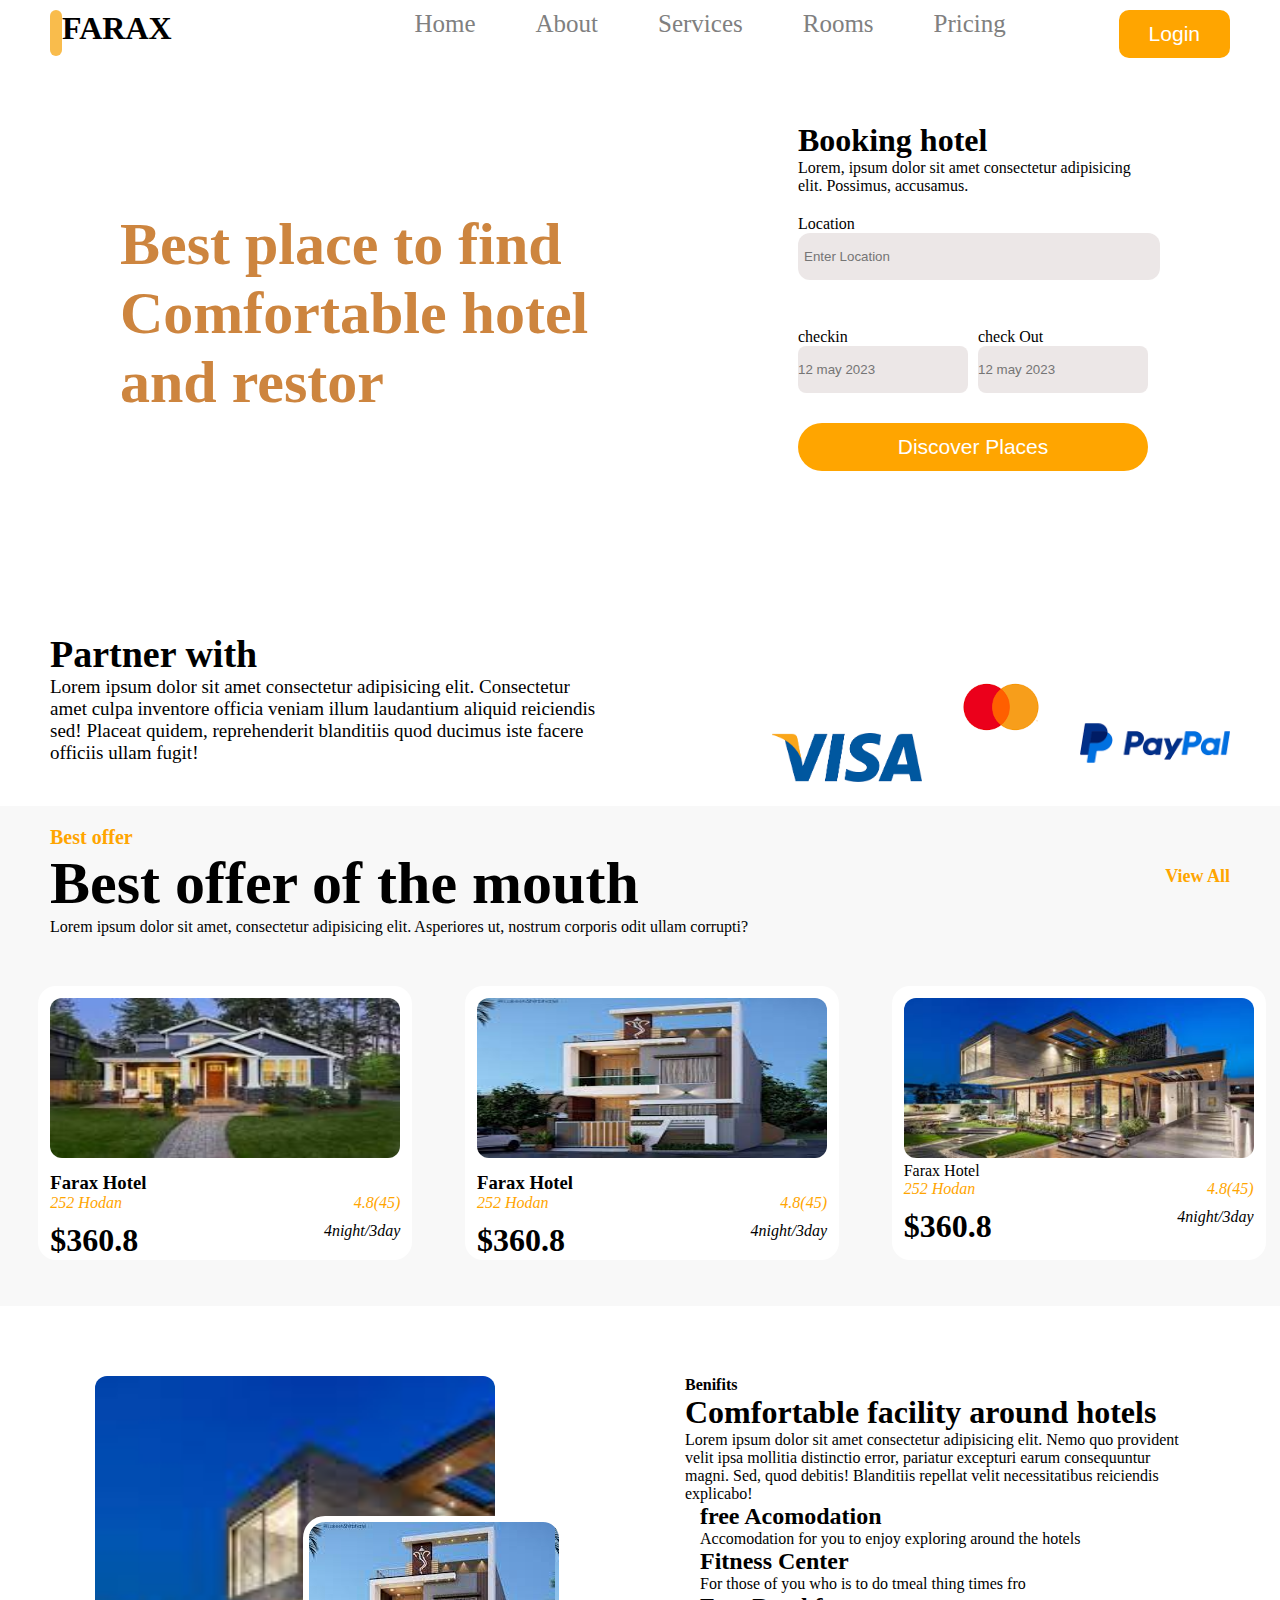
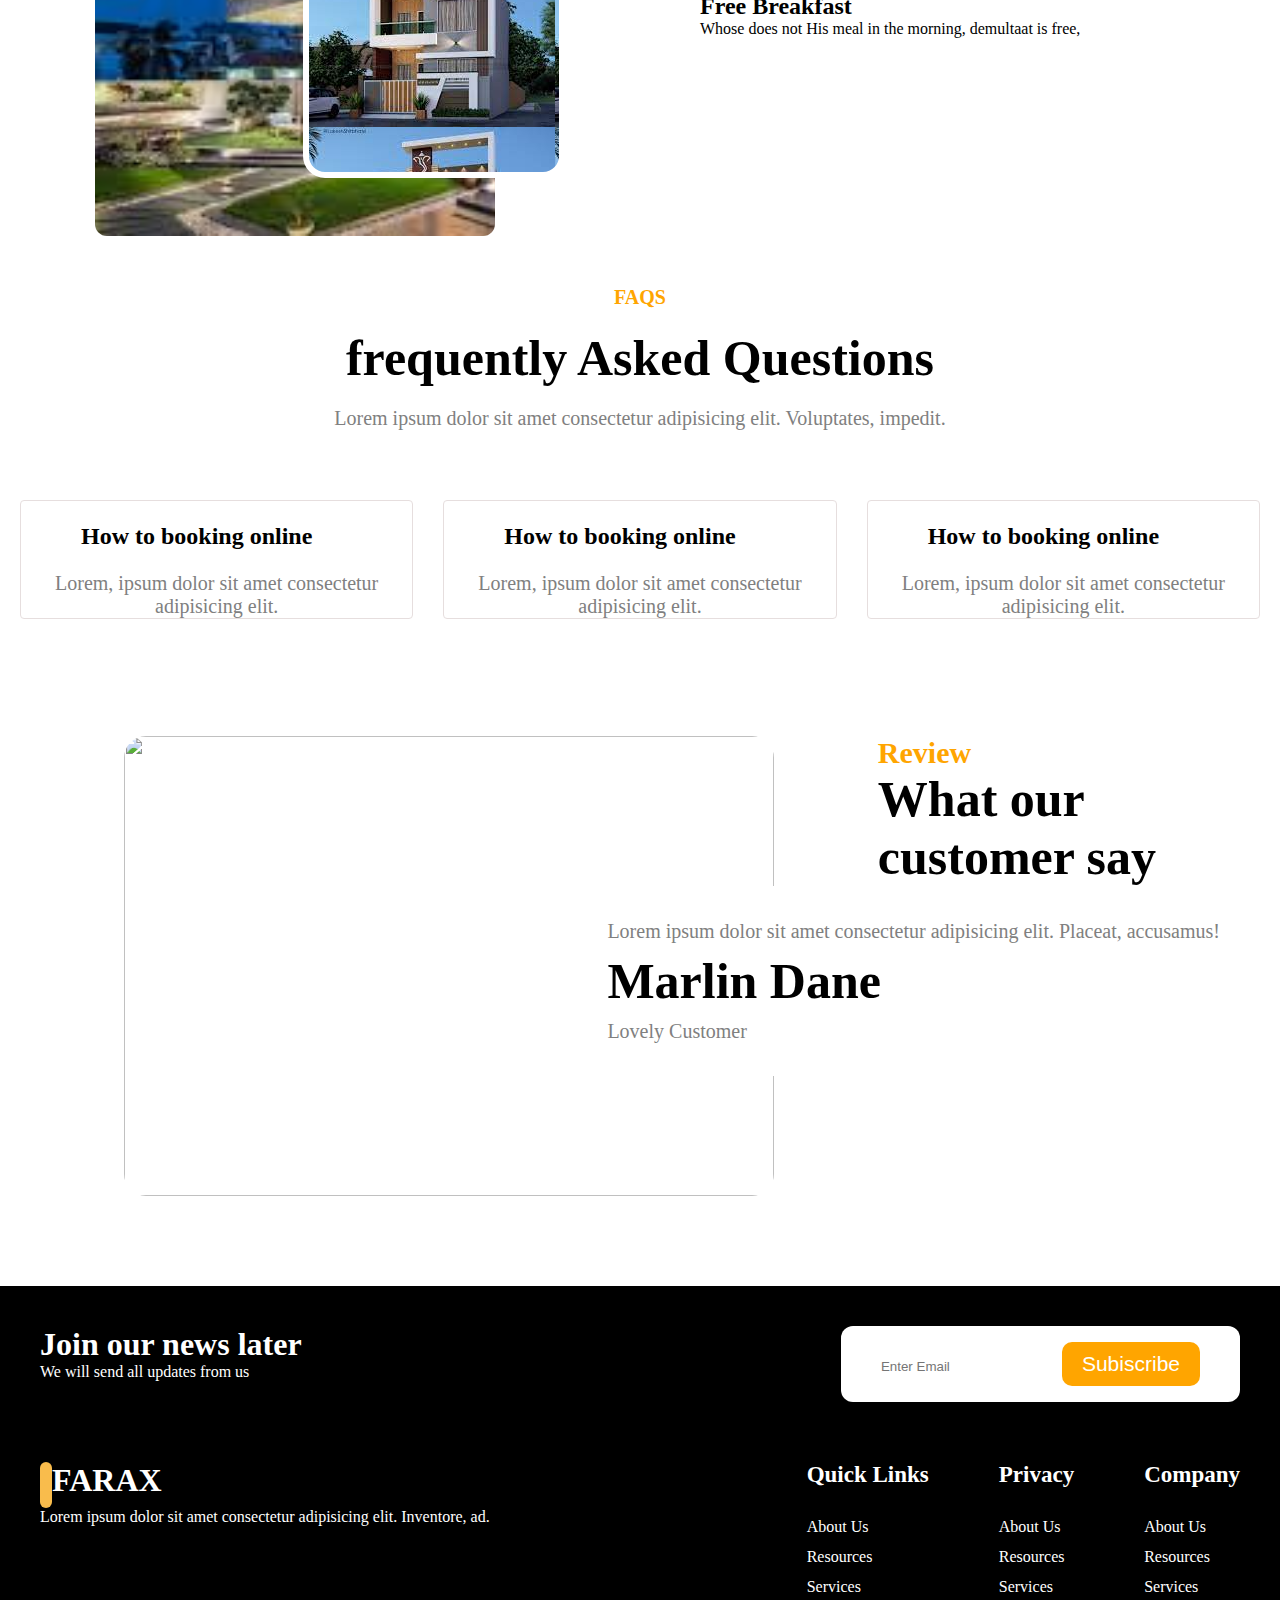
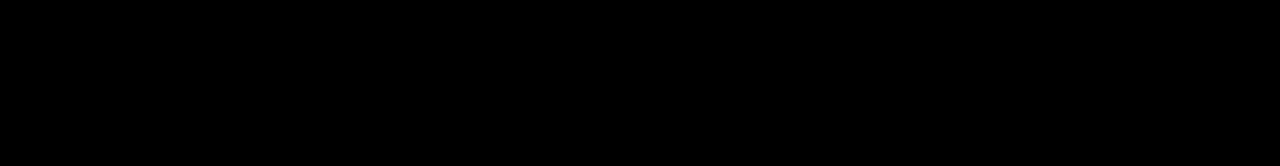
==== index.html @ abc35194 "Hotel Web" ====
<!DOCTYPE html>
<html lang="en">
<head>
     <meta charset="UTF-8">
     <meta name="viewport" content="width=device-width, initial-scale=1.0">
     <title>Hotel project</title>
     <link rel="stylesheet" href="style.css">
     <link rel="stylesheet" href="https://cdnjs.cloudflare.com/ajax/libs/font-awesome/6.4.2/css/all.min.css" integrity="sha512-z3gLpd7yknf1YoNbCzqRKc4qyor8gaKU1qmn+CShxbuBusANI9QpRohGBreCFkKxLhei6S9CQXFEbbKuqLg0DA==" crossorigin="anonymous" referrerpolicy="no-referrer" />
</head>
<body>
     <div class="header">
          <div class="logo">
               <i class="fa-solid fa-f"></i>
               <h1>FARAX</h1>

          </div>
          <ul>
               <li>Home</li>
               <li>About</li>
               <li>Services</li>
               <li>Rooms</li>
               <li>Pricing</li>
          </ul>
         <div>
          <button class="btn">Login</button>
         </div>

     </div>


<div class="hero">
     <div class="left-side">
          <h1>Best place to find Comfortable hotel and restor</h1>
          <p>Lorem, ipsum dolor sit amet consectetur adipisicing elit. Dolorum fuga iusto a perspiciatis ipsa repellat. Unde sit incidunt numquam neque.</p>

     </div>
     <div class="right-side">
     <h1>Booking hotel</h1>
     <p>Lorem, ipsum dolor sit amet consectetur adipisicing elit. Possimus, accusamus.</p>
     <form>
          <label>Location</label>
          <br>
          <input class="locationinput" type="text" 
          placeholder="Enter Location">
          <br>
          <br>
          <div class="input-parent">
               <div class="left-input">
           <label>checkin</label>
           <br>
           <input type="text" placeholder="12 may 2023">
               </div>

               <div class="left-input">
                    <label>check Out</label>
                    <br>
                    <input type="text" placeholder="12 may 2023">
                        </div>

          </div>
          <button>Discover Places</button>
     </form>
</div>

</div>
<!-- section -->
<div class="partner-parent">
     <div class="left-partner">
          <h1>Partner with</h1>
          <p>Lorem ipsum dolor sit amet consectetur adipisicing elit. Consectetur amet culpa inventore officia veniam illum laudantium aliquid reiciendis sed! Placeat quidem, reprehenderit blanditiis quod ducimus iste facere officiis ullam fugit!</p>

     </div>
     <div class="right-partner">
          <img src="asset/download.png" alt="">
          <img src="asset/download (1).png" alt="">
          <img src="asset/download (2).png" alt="">

     </div>

</div>

<!-- section four -->
<div class="offer">
     <div class="offer-title-parent">
          <div class="left-offer">
               <h4>Best offer</h4>
               <h1>Best offer of the mouth</h1>
               <p>Lorem ipsum dolor sit amet, consectetur adipisicing elit. Asperiores ut, nostrum corporis odit ullam corrupti?</p>

          </div>
          <h3>View All</h3>
          </div>
          <div class="box-parent">
               <div class="box">
                   <img src="asset/download.jpg" >
                   <h3>Farax Hotel</h3>

                   <div class="info-parent">
                    <div class="right-icon">
                         <i class="fa-solid fa-location-dot">252 Hodan</i>
                    </div>
                    <div class="left-icon">
                         <i class="fa-solid fa-star">4.8(45)</i>
                    </div>
                   </div>
                   <div class="price-parent">
                 <h1>$360.8</h1>
                 <div>
                    <i class="fa-solid fa-star">4night/3day</i>
                 </div>
                   </div>

               </div>

               <div class="box">
                    
                    <img src="asset/download (3).jpg" >
                    <h3>Farax Hotel</h3>
 
                    <div class="info-parent">
                     <div class="right-icon">
                          <i class="fa-solid fa-location-dot">252 Hodan</i>
                     </div>
                     <div class="left-icon">
                          <i class="fa-solid fa-star">4.8(45)</i>
                     </div>
                    </div>
                    <div class="price-parent">
                  <h1>$360.8</h1>
                  <div>
                     <i class="fa-solid fa-star">4night/3day</i>
                  </div>
                    </div>
 
               </div>
               <div class="box">
                    <img src="asset/images.jpg"
                   <h3>Farax Hotel</h3>

                   <div class="info-parent">
                    <div class="right-icon">
                         <i class="fa-solid fa-location-dot">252 Hodan</i>
                    </div>
                    <div class="left-icon">
                         <i class="fa-solid fa-star">4.8(45)</i>
                    </div>
                   </div>
                   <div class="price-parent">
                 <h1>$360.8</h1>
                 <div>
                    <i class="fa-solid fa-star">4night/3day</i>
                 </div>
                   </div>


               </div>
               
     </div>
     
     

</div>


<!-- section 5 -->
<div class="benifit-parent">
     <div class="left-benifit">
          <div class="img1"></div>
          <div class="img2"></div>
     </div>
     <div class="right-benifit">
          <h4> Benifits</h4>
          <h1> Comfortable facility around hotels</h1>
          <p>Lorem ipsum dolor sit amet consectetur adipisicing elit. Nemo quo provident velit ipsa mollitia distinctio error, pariatur excepturi earum consequuntur magni. Sed, quod debitis! Blanditiis repellat velit necessitatibus reiciendis explicabo!</p>
          <div class="div-parent">

                     <i class="fa-solid fa-car"></i>
                     <div>
                         <h2>free Acomodation</h2>
                         <p>Accomodation for you to enjoy exploring around the hotels</p>
                     </div>
               
           </div>
          <div class="div-parent">

               <i class="fa-solid fa-dumbbell"></i>
                     <div>
                         <h2>Fitness Center</h2>
                         <p>For those of you who is to do tmeal thing times fro</p>
                     </div>
               
           </div>
           <div class="div-parent">

               <i class="fa-solid fa-mug-saucer"></i>
               <div>
                   <h2>Free Breakfast</h2>
                   <p>Whose does not His meal in the morning, demultaat is free,</p>
               </div>
         
     </div>
     </div>
     

</div>

<!-- frequently -->
<div class="faq-section">
     <h4>FAQS</h4>
     <h1>frequently  Asked Questions</h1>
<p>Lorem ipsum dolor sit amet consectetur adipisicing elit. Voluptates, impedit.</p>
<div class="faq-parent">
     <div class="faq-one">
          <div class="faq-questions">
               <h2>How to booking online</h2>
               <i class="fa-solid fa-angle-up"></i>
          </div>
          <p>Lorem, ipsum dolor sit amet consectetur adipisicing elit.</p>
     
     </div>
     <div class="faq-one">
          <div class="faq-questions">
               <h2>How to booking online</h2>
               <i class="fa-solid fa-angle-up"></i>
          </div>
          <p>Lorem, ipsum dolor sit amet consectetur adipisicing elit.</p>
     
     </div>
     <div class="faq-one">
          <div class="faq-questions">
               <h2>How to booking online</h2>
               <i class="fa-solid fa-angle-up"></i>
          </div>
          <p>Lorem, ipsum dolor sit amet consectetur adipisicing elit.</p>
     
     </div>
</div>



</div>


<div class="review-parent">
     <img src="https://encrypted-tbn0.gstatic.com/images?q=tbn:ANd9GcTPYt6vrQ4T1ivi6Lmzs3BJR4z9FzQ_XbAcPg&usqp=CAU" alt="">
     <div class="right-review">
          <h4>Review</h4>
          <h1>What our <br>customer say</h1>
          <div class="box-review">
               <i class="fa-solid fa-quote-left"></i>  
          <p>Lorem ipsum dolor sit amet consectetur adipisicing elit. Placeat, accusamus!</p>
          <h1>Marlin Dane</h1>
          <p>Lovely Customer</p>
     </div>
     </div>
</div>


<div class="footer">
     <div class="newslater-parent">
          <div>
               <h1>Join our news later</h1>
               <p>We will send all updates from us</p>
          </div>
          <div class="email">
               <input type="text" placeholder="Enter Email">
          <button>Subiscribe</button>
          </div>
     </div>

<div class="links-parent">
     <div class="links-left">
          <div class="logo">
               <i class="fa-solid fa-f"></i>
               <h1>FARAX</h1>

          </div>
          <p>Lorem ipsum dolor sit amet consectetur adipisicing elit. Inventore, ad.</p>
     </div>
     <div class="right-links">
          <div>
               <h3>Quick Links</h3>
               <p>About Us</p>
               <p>Resources</p>
               <p>Services</p>
          </div>
          <div>
               <h3>Privacy</h3>
               <p>About Us</p>
               <p>Resources</p>
               <p>Services</p>
          </div>
          <div>
               <h3>Company</h3>
               <p>About Us</p>
               <p>Resources</p>
               <p>Services</p>
          </div>
     </div>
</div>










</div>




 


</body>
</html>
---- style.css ----
*{
     margin: 0;
     padding: 0;
}


.header{
     padding: 10px 50px;
display: flex;
justify-content: space-between;

}
.header ul{
     display: flex;
     list-style: none;
     /* gap: 30px; */
     margin-left: 130px;

}
.header ul li{
     font-size: 25px;
     padding: 0px 30px;
     cursor: pointer;
 color: gray;

}
.header ul li:hover{
     background-color: palegreen;
     color: white;
     text-decoration:line-through;

}
.btn{
     color:white;
     background-color: orange;
     font-size: 21px;
     padding: 12px 30px;
     border: none;
     border-radius: 10px;
}


.logo{
     display: flex;
}


.logo i{
     border-radius: 6px;
     padding: 6px;
     height: 34px;
     font-size: 35px;
     background-color:rgb(249, 188, 76);
}


.hero{
     margin: 10px 50px;
     border-radius: 16px;
     height: 500px;
   background-image: url("https://encrypted-tbn0.gstatic.com/images?q=tbn:ANd9GcS6slKuqtUSTsFHU1jqiPL7g6PLl6XMp9gmMA&usqp=CAU");
   background-repeat: no-repeat;
   background-size: cover;
   display: flex;
   justify-content: space-between;
 padding: 12px 70px;
}
.div-parent{
     display: flex;

}
.div-parent i{
     margin-right: 15px;
     margin-top: 12px;
     font-size: 15px;
}










.right-side{
     padding: 12px;
     border-radius: 22px;
background-color: white;

width: 350px;
height: 350px;
margin-top: 20px;



}
.left-side{
     margin-top: 120px;
    width: 550px;
     
}

.left-side p{
     font-size: 25px;
     color: white;
}
.left-side h1{
     font-size: 60px;
     color: peru;
}

.locationinput{
     margin-bottom: 10px;
     outline: none;
     padding: 6px;
     height: 35px;
     width: 350px;
     border-radius: 12px;
     border: none;
     background-color: rgba(230, 223, 223, 0.751);

}
.right-side p{
     margin-bottom: 20px;

}
.right-side button{
     width: 350px;
     padding: 12px;
     background-color: orange;
     border: none;
     border-radius: 28px;
     color: white;
     font-size:21px ;
     margin-top: 30px;
}
.input-parent{
     display: flex;
     justify-content: space-between;
     margin-top: 20px;
}

.left-input input{
     height: 47px;
     width: 170px;
     border-radius: 8px;
     border: none;
     background-color:rgba(230, 223, 223, 0.751);
}


.benifit-parent{
     margin-top: 70px;
     display: flex;
     justify-content: space-around;


}


.right-benifit{
     width: 500px;
}
.left-benifit .img1{
     background-size: cover;
     background-repeat: no-repeat;
     background-image: url("asset/images.jpg");
     border-radius: 12px;
     width: 400px;
     height: 460px

}
.left-benifit{
     position: relative;
}
.left-benifit .img2{
     background-image: url("asset/download\ \(3\).jpg");
     width: 250px;
     height: 250px;
     background-color: coral;
     position: absolute;
     right: -70px;
     border-radius: 22px;
     border: 6px white solid;
     top: 140px;
}







.right-side button{
     width: 350px;
     padding: 12px;

}


.partner-parent{
padding: 20px 50px;
display: flex;
justify-content: space-between;
}
.left-partner{
     width: 560px;
     font-size: 19px;
}

.right-partner img{
width: 150px;
}
.offer{
     background-color: #f8f8f8;
     height: 500px;
}
.offer-title-parent{
     display: flex;
     justify-content: space-between;
     padding: 20px 50px;
}
.left-offer h4{
     color: orange;
     font-size: 20px;
}
.left-offer h1{
     font-size: 60px;
}
.offer-title-parent h3{
 margin-top: 40px;
 color: orange;
 font-size: 18px;
}
.box{
     height: 250px;
     width: 100%;
     background-color: white;
     padding: 12px;
     border-radius: 18px;
}

.box-parent{
     margin-bottom: 40px;
     margin-top: 30px;
     display: grid;
justify-content: space-around;
grid-template-columns: 350px 350px 350px;
}

.box img{
     width: 100%;
     height: 160px;
     border-radius: 12px;

}
.box h3{
     margin-top: 10px;
}
.info-parent{
     display: flex;
     justify-content: space-between;
}
.info-parent i{
     color: orange;
}

.faq-section{
     margin-top: 50px;
     height: 400px;
     text-align: center;
}
.faq-section h4{
     color: orange;
     font-size: 20px;
     margin-bottom: 20px;
}
.faq-section h1{
     font-size: 50px;
     margin-bottom: 20px;
}
.faq-section p{
     font-size: 20px;
     color: gray;
}
.faq-one{
     border-radius: 4px;
     border: 1px rgb(230, 222, 222) solid;
     width: 500px;

}
.faq-questions{
     margin: 2px 20px;
     justify-content: space-around;
     display: flex;
     padding: 20px;
}
.faq-parent{
     gap: 30px;
     display: flex;
     padding: 20px;
}
.faq-parent{
     gap: 30px;
     display: flex;
     justify-content: center;
     margin-top: 50px;

}


.price-parent{
     display: flex;
     justify-content: space-between;
     margin-top: 10px;
}

.review-parent{
     position:relative;
     display: flex;
     justify-content: space-evenly;
     margin: 50px 20px;
     height: 500px;
}
.review-parent img{
     width: 650px;
     height: 460px;
     border-radius: 22px;
}

.box-review i{
     font-size: 50px;
}
.box-review p{
     font-size: 20px;
     color: gray;
}
.box-review{
     margin-top: 20px;
     position: absolute;
     right: 20px;
     top: 130px;
     line-height: 50px;
     background-color: white;
     padding: 20px;
     border-radius: 12px;
}
.right-review h4{
     font-size: 30px;
     color: orange;
}

.right-review h1{
     font-size: 50px;
}


.footer{
     background-color: black;
     height: 400px;
     padding: 40px;
     color: white;
}
.newslater-parent{
     display: flex;
     justify-content: space-between;
}
.email{
     background-color: white;
     padding: 16px 40px;
     border-radius: 12px;
}


.email input{
     border: none;
     outline: none;
}



.email button{
     background-color: orange;
     border: none;
     padding: 10px 20px;
     font-size: 21px;
     border-radius: 10px;
     color: white;
}

.links-parent {
     display: flex;
     justify-content: space-between;
     margin-top: 60px;
}
.right-links{
     display: flex;
     gap: 70px;
}
.right-links h3{
margin-bottom: 24px;
font-size: 23px;

}
.right-links p{
     line-height: 30px;
}
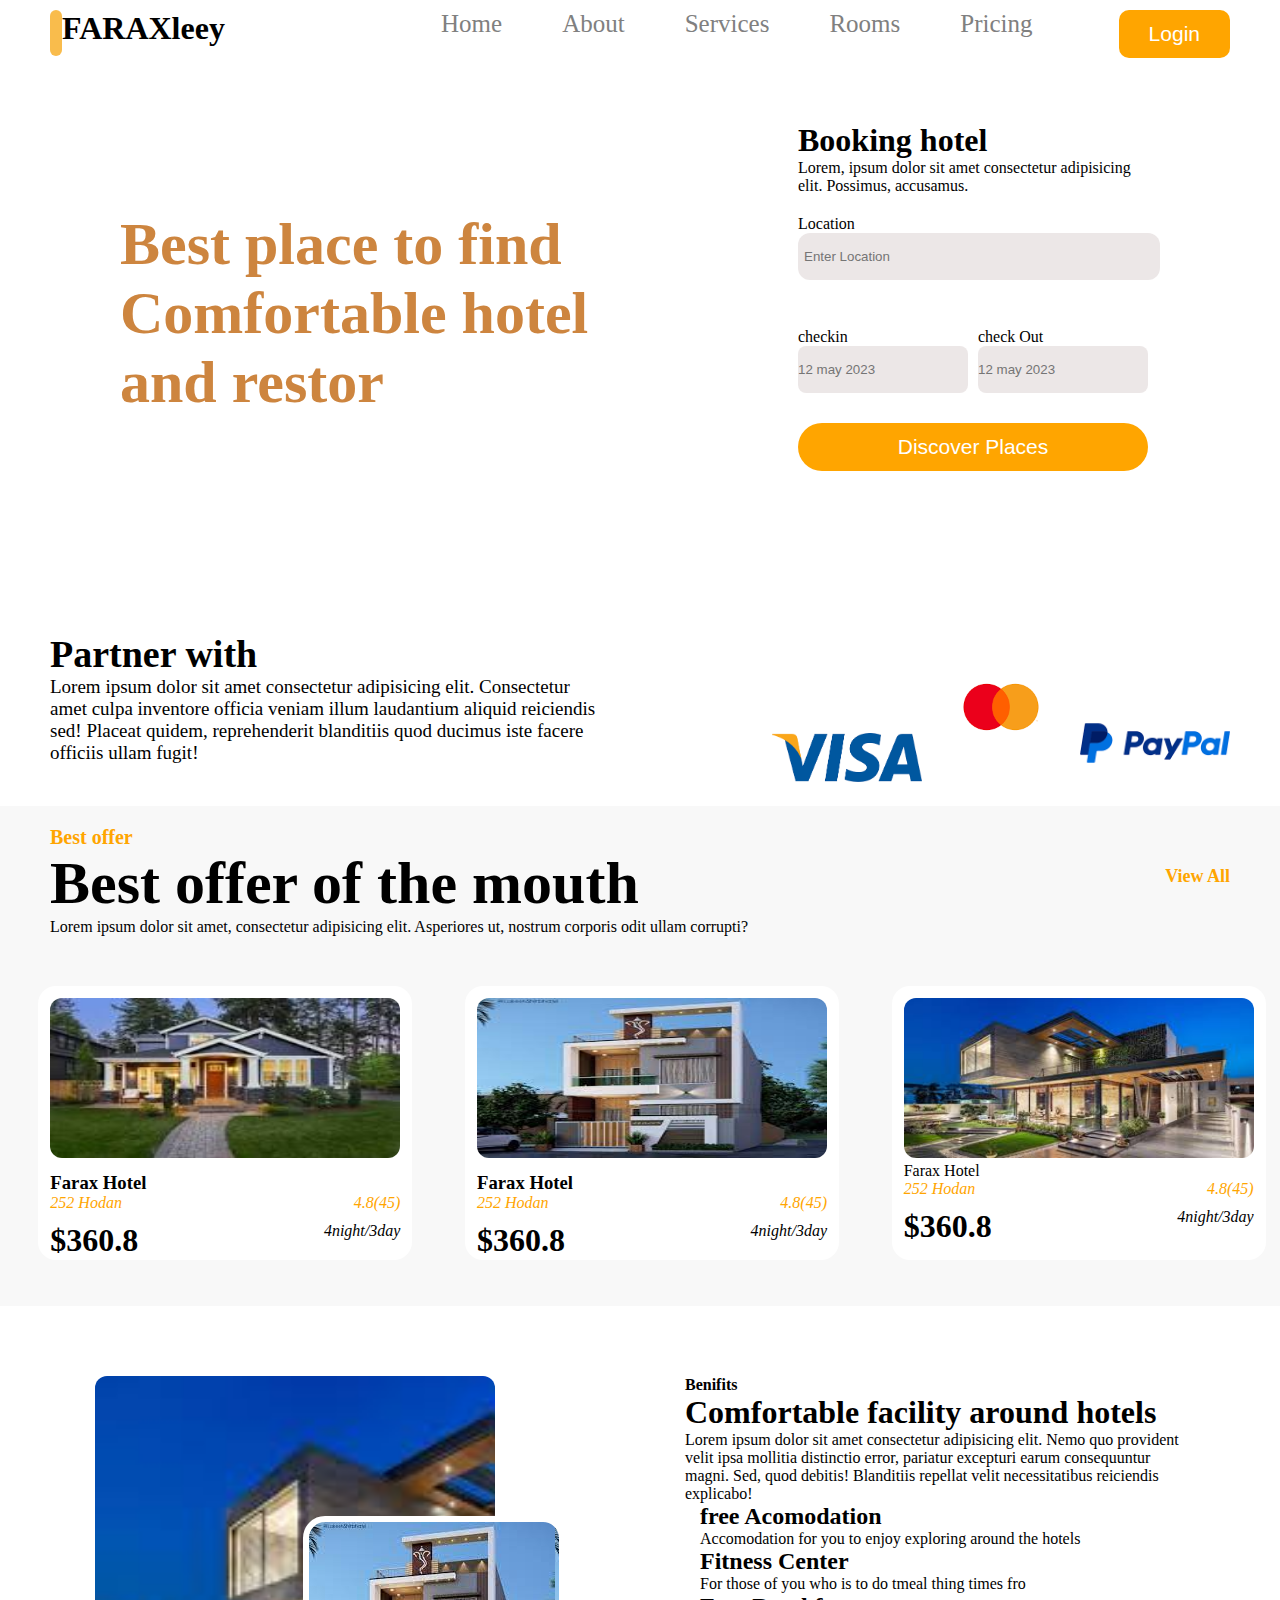
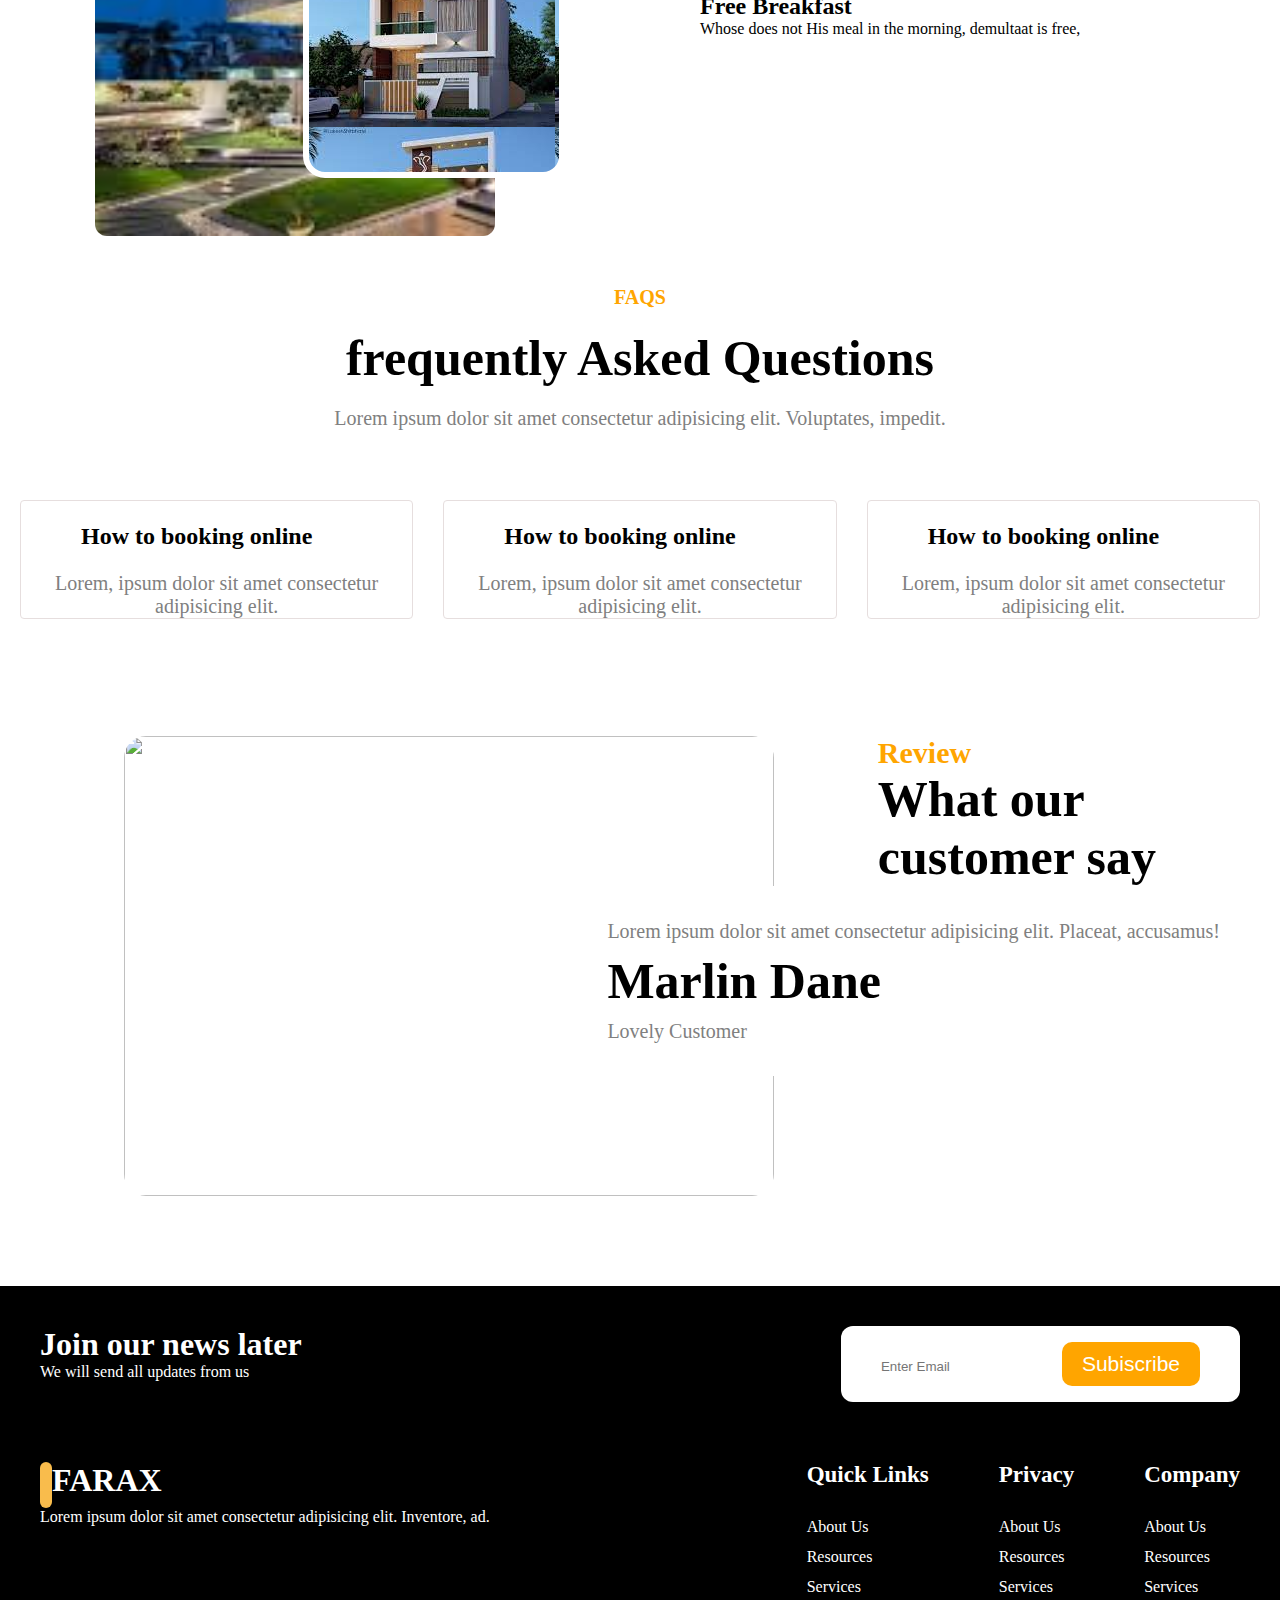
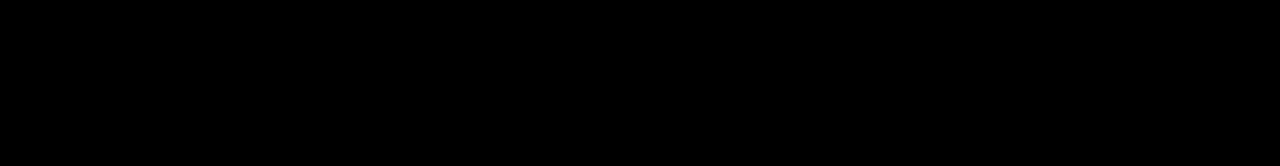
==== commit b7760f1b: "Hotel name" ====
--- a/index.html
+++ b/index.html
@@ -11,7 +11,7 @@
      <div class="header">
           <div class="logo">
                <i class="fa-solid fa-f"></i>
-               <h1>FARAX</h1>
+               <h1>FARAXleey</h1>
 
           </div>
           <ul>
